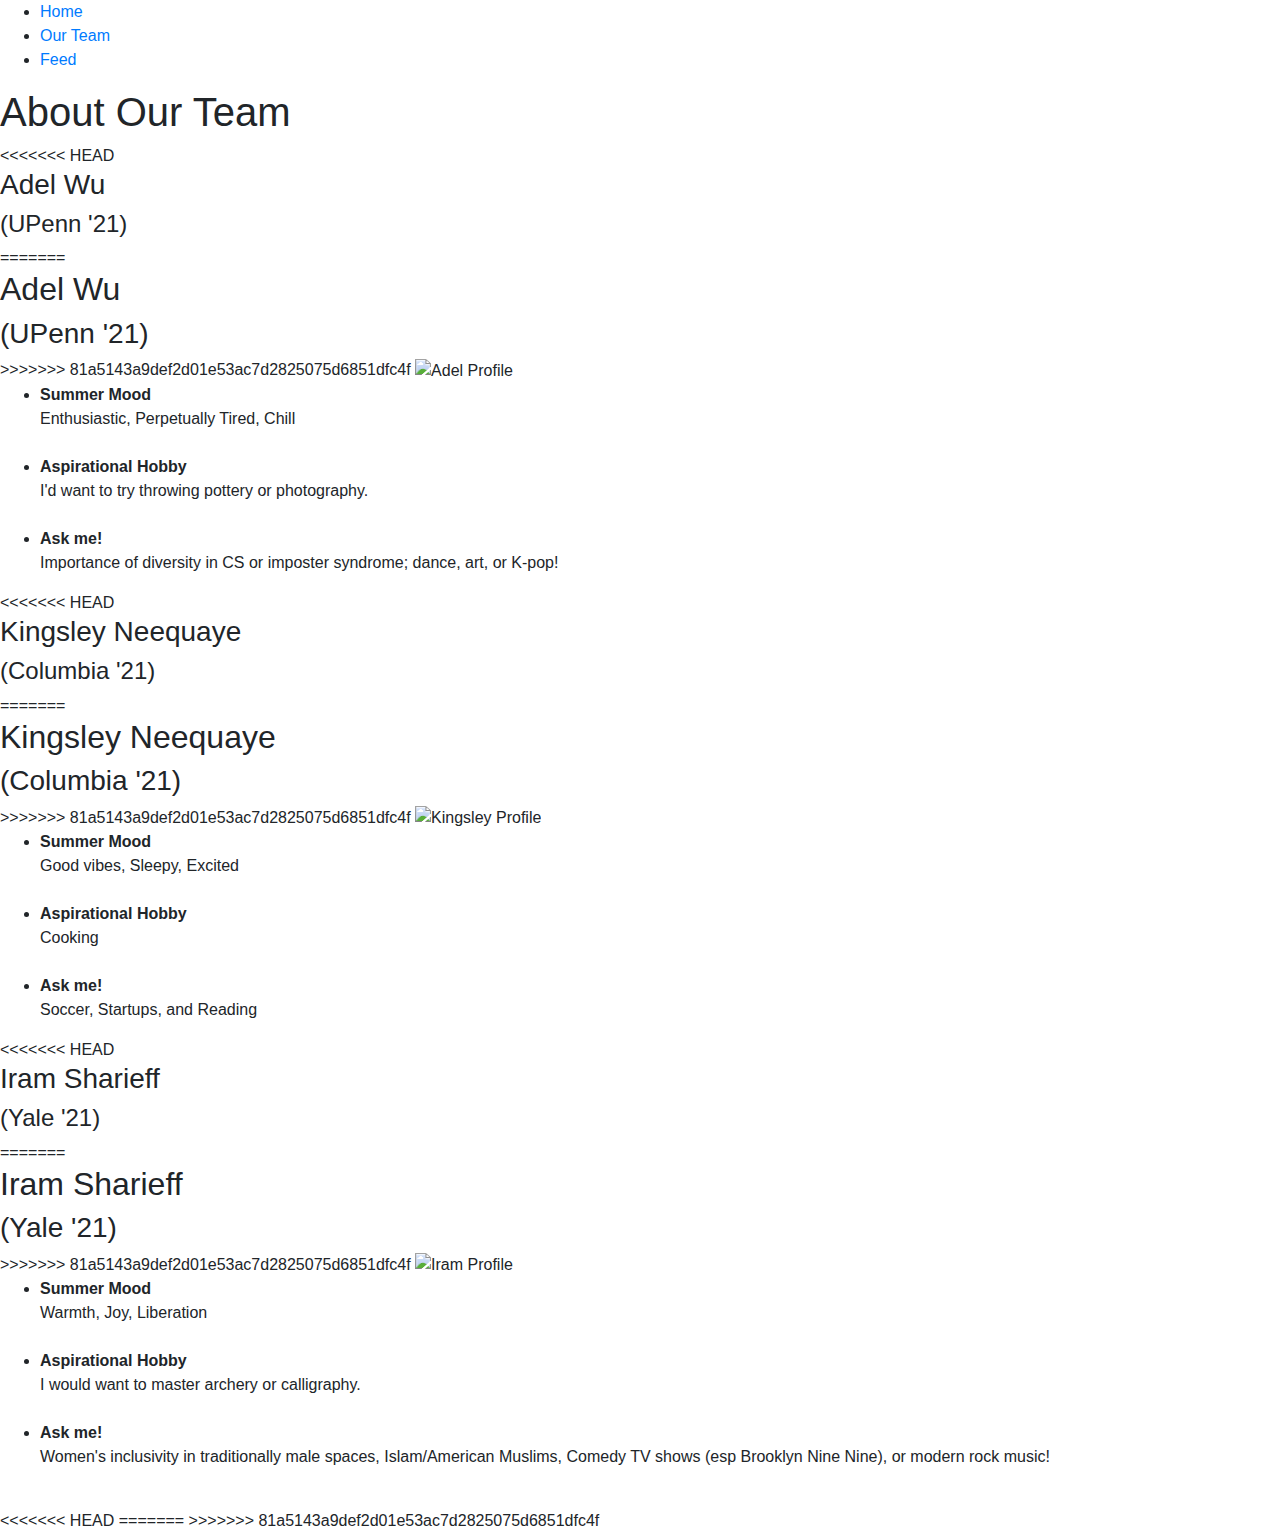
==== src/main/webapp/aboutus.html @ ef6d5b41 "merge conflicts" ====
<!--
Copyright 2019 Google Inc.

Licensed under the Apache License, Version 2.0 (the "License");
you may not use this file except in compliance with the License.
You may obtain a copy of the License at

    http://www.apache.org/licenses/LICENSE-2.0

Unless required by applicable law or agreed to in writing, software
distributed under the License is distributed on an "AS IS" BASIS,
WITHOUT WARRANTIES OR CONDITIONS OF ANY KIND, either express or implied.
See the License for the specific language governing permissions and
limitations under the License.
-->

<!DOCTYPE html>
<html lang="en">
  <head>
    <meta charset="UTF-8">
    <meta name="viewport" content="width=device-width, initial-scale=1, shrink-to-fit=no">
    <title>About Us</title>
    <link rel="stylesheet" href="https://stackpath.bootstrapcdn.com/bootstrap/4.3.1/css/bootstrap.min.css" integrity="sha384-ggOyR0iXCbMQv3Xipma34MD+dH/1fQ784/j6cY/iJTQUOhcWr7x9JvoRxT2MZw1T" crossorigin="anonymous">
    <link rel="stylesheet" href="/css/main.css">
    <script src="/js/navigation-loader.js"></script>
  </head>
  <body onload="addLoginOrLogoutLinkToNavigation();">
    <header>
      <nav>
        <ul id="navigation">
          <li><a href="/">Home</a></li>
          <li><a href="/aboutus.html">Our Team</a></li>
          <li><a href="/feed.html">Feed</a></li>
        </ul>
      </nav>
    </header>
    <h1>About Our Team</h1>


    <div class="profile-container">
      <div class="p profile1">
<<<<<<< HEAD
        <h3>Adel Wu </h3>
        <h4>(UPenn '21)</h4>
=======
        <h2>Adel Wu </h2>
        <h3>(UPenn '21)</h3>
>>>>>>> 81a5143a9def2d01e53ac7d2825075d6851dfc4f
        <img class="img-circle" src="https://scontent-lax3-2.xx.fbcdn.net/v/t1.0-9/48266623_1213149645505576_5769737754095124480_n.jpg?_nc_cat=101&_nc_oc=AQktuDbMLSjOc5sPMrSTSNy2iQ_R6tUv9DwPrsOshqscgassdSZnJsh4OTfk8ajcnyw&_nc_ht=scontent-lax3-2.xx&oh=8511c6efdf009b71db751c512d772914&oe=5D85525E" alt="Adel Profile" style=width:200px;>
        <ul id="description">
          <li> <b> Summer Mood </b> <br> Enthusiastic, Perpetually Tired, Chill</li> <br>
          <li> <b> Aspirational Hobby </b> <br> I'd want to try throwing pottery or photography.</li> <br>
          <li> <b> Ask me! </b> <br> Importance of diversity in CS or imposter syndrome; dance, art, or K-pop!</li>
        </ul>
      </div>

      <div class="p profile2">
<<<<<<< HEAD
        <h3>Kingsley Neequaye</h3>
        <h4>(Columbia '21)</h4>
=======
        <h2>Kingsley Neequaye</h2>
        <h3>(Columbia '21)</h3>
>>>>>>> 81a5143a9def2d01e53ac7d2825075d6851dfc4f
        <img class="img-circle" src="https://scontent-lax3-2.xx.fbcdn.net/v/t1.0-9/44431616_1041586839357365_9149291616299646976_o.jpg?_nc_cat=104&_nc_oc=AQkvZj95tT51mjKKOfwPALL0VqNSg_PdNB8ZiQgbigw5DsWVisUPdn1h-OosYSOSG2Q&_nc_ht=scontent-lax3-2.xx&oh=b2cc6242083746f5bcec9a9d70dd8612&oe=5D901354" alt="Kingsley Profile" style=width:200px;>
        <ul id="description">
          <li> <b> Summer Mood </b> <br> Good vibes, Sleepy, Excited</li> <br>
          <li> <b> Aspirational Hobby </b> <br> Cooking</li> <br>
          <li> <b> Ask me! </b> <br> Soccer, Startups, and Reading</li>
        </ul>
      </div>

      <div class="p profile3">
<<<<<<< HEAD
        <h3>Iram Sharieff</h3>
        <h4>(Yale '21)</h4>
=======
        <h2>Iram Sharieff</h2>
        <h3>(Yale '21)</h3>
>>>>>>> 81a5143a9def2d01e53ac7d2825075d6851dfc4f
        <img class="img-circle" src="https://scontent-lax3-2.xx.fbcdn.net/v/t1.0-9/56470452_2057639284334198_8972826674420776960_o.jpg?_nc_cat=105&_nc_oc=AQnPIhgYRiPQ-KSOGIIZvF8W_Oq9SL9LjjjI8M5XXgWl3Ll74t0heSZC_2PAi3GSpdw&_nc_ht=scontent-lax3-2.xx&oh=dce65ab0fcf79f75589bf2e89bbfc1f5&oe=5D7F7428" alt="Iram Profile" style=width:200px;>
        <ul id="description">
          <li> <b> Summer Mood </b> <br> Warmth, Joy, Liberation</li> <br>
          <li> <b> Aspirational Hobby </b> <br> I would want to master archery or calligraphy.</li> <br>
          <li> <b> Ask me! </b> <br> Women's inclusivity in traditionally male spaces, Islam/American Muslims, Comedy TV shows (esp Brooklyn Nine Nine), or modern rock music!</li> <br>
        </ul>
      </div>
    </div> 
    
<<<<<<< HEAD
    <script src="https://code.jquery.com/jquery-3.3.1.slim.min.js" integrity="sha384-q8i/X+965DzO0rT7abK41JStQIAqVgRVzpbzo5smXKp4YfRvH+8abtTE1Pi6jizo" crossorigin="anonymous"></script>
    <script src="https://cdnjs.cloudflare.com/ajax/libs/popper.js/1.14.7/umd/popper.min.js" integrity="sha384-UO2eT0CpHqdSJQ6hJty5KVphtPhzWj9WO1clHTMGa3JDZwrnQq4sF86dIHNDz0W1" crossorigin="anonymous"></script>
    <script src="https://stackpath.bootstrapcdn.com/bootstrap/4.3.1/js/bootstrap.min.js" integrity="sha384-JjSmVgyd0p3pXB1rRibZUAYoIIy6OrQ6VrjIEaFf/nJGzIxFDsf4x0xIM+B07jRM" crossorigin="anonymous"></script>

=======
>>>>>>> 81a5143a9def2d01e53ac7d2825075d6851dfc4f
  </body>
</html>
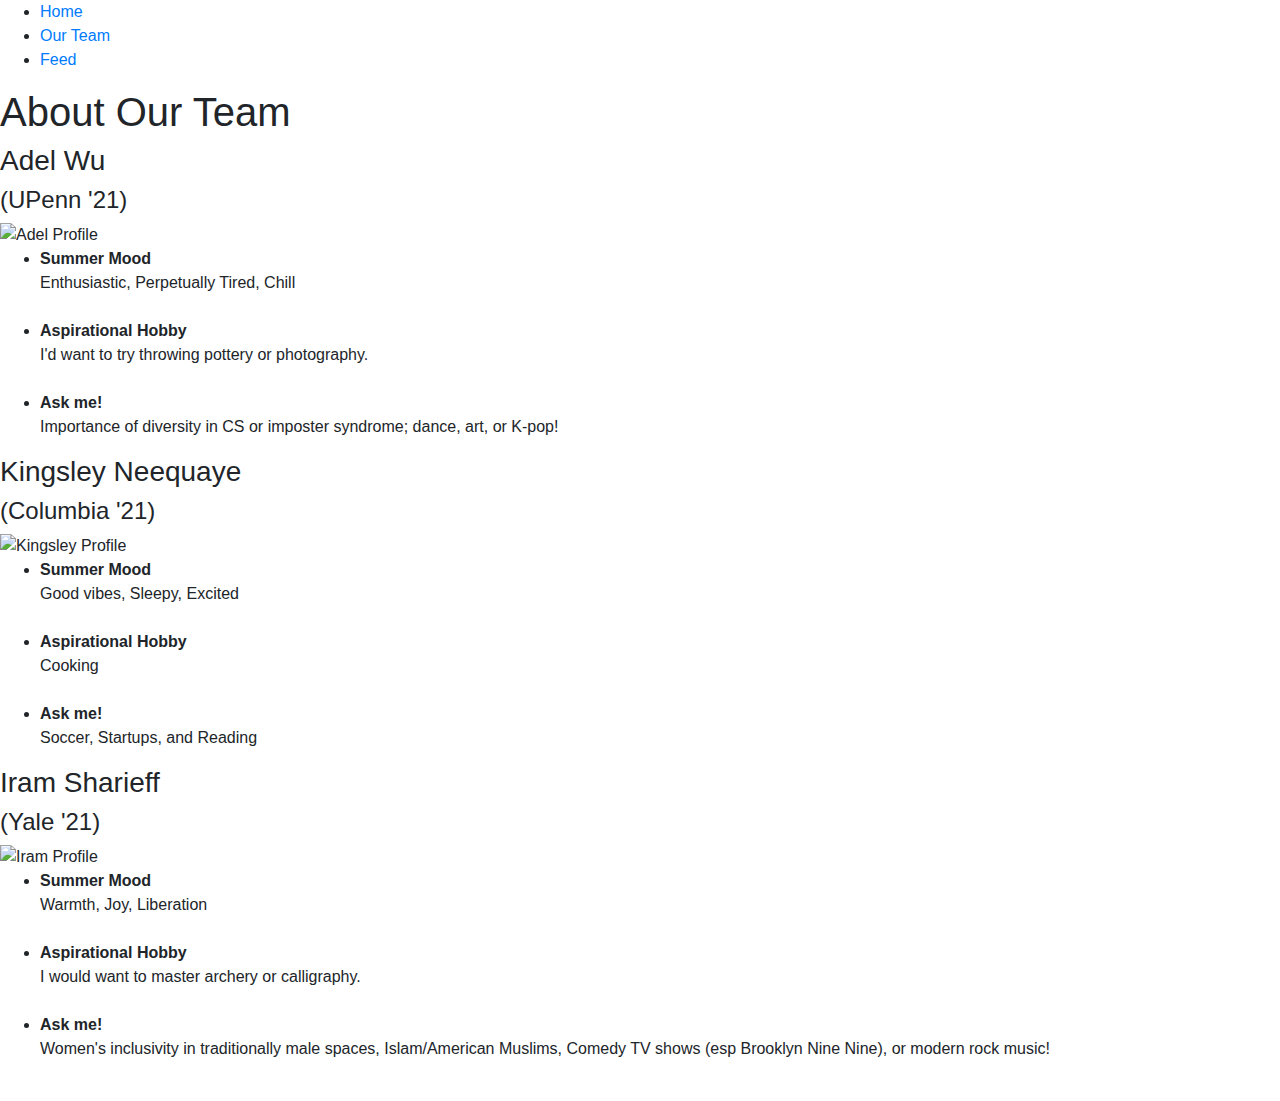
==== commit f95e14f8: "Merge branch 'master' of https://github.com/adelwu/team-18-codeu into IramDev" ====
--- a/src/main/webapp/aboutus.html
+++ b/src/main/webapp/aboutus.html
@@ -39,13 +39,8 @@
 
     <div class="profile-container">
       <div class="p profile1">
-<<<<<<< HEAD
         <h3>Adel Wu </h3>
         <h4>(UPenn '21)</h4>
-=======
-        <h2>Adel Wu </h2>
-        <h3>(UPenn '21)</h3>
->>>>>>> 81a5143a9def2d01e53ac7d2825075d6851dfc4f
         <img class="img-circle" src="https://scontent-lax3-2.xx.fbcdn.net/v/t1.0-9/48266623_1213149645505576_5769737754095124480_n.jpg?_nc_cat=101&_nc_oc=AQktuDbMLSjOc5sPMrSTSNy2iQ_R6tUv9DwPrsOshqscgassdSZnJsh4OTfk8ajcnyw&_nc_ht=scontent-lax3-2.xx&oh=8511c6efdf009b71db751c512d772914&oe=5D85525E" alt="Adel Profile" style=width:200px;>
         <ul id="description">
           <li> <b> Summer Mood </b> <br> Enthusiastic, Perpetually Tired, Chill</li> <br>
@@ -55,13 +50,8 @@
       </div>
 
       <div class="p profile2">
-<<<<<<< HEAD
         <h3>Kingsley Neequaye</h3>
         <h4>(Columbia '21)</h4>
-=======
-        <h2>Kingsley Neequaye</h2>
-        <h3>(Columbia '21)</h3>
->>>>>>> 81a5143a9def2d01e53ac7d2825075d6851dfc4f
         <img class="img-circle" src="https://scontent-lax3-2.xx.fbcdn.net/v/t1.0-9/44431616_1041586839357365_9149291616299646976_o.jpg?_nc_cat=104&_nc_oc=AQkvZj95tT51mjKKOfwPALL0VqNSg_PdNB8ZiQgbigw5DsWVisUPdn1h-OosYSOSG2Q&_nc_ht=scontent-lax3-2.xx&oh=b2cc6242083746f5bcec9a9d70dd8612&oe=5D901354" alt="Kingsley Profile" style=width:200px;>
         <ul id="description">
           <li> <b> Summer Mood </b> <br> Good vibes, Sleepy, Excited</li> <br>
@@ -71,13 +61,8 @@
       </div>
 
       <div class="p profile3">
-<<<<<<< HEAD
         <h3>Iram Sharieff</h3>
         <h4>(Yale '21)</h4>
-=======
-        <h2>Iram Sharieff</h2>
-        <h3>(Yale '21)</h3>
->>>>>>> 81a5143a9def2d01e53ac7d2825075d6851dfc4f
         <img class="img-circle" src="https://scontent-lax3-2.xx.fbcdn.net/v/t1.0-9/56470452_2057639284334198_8972826674420776960_o.jpg?_nc_cat=105&_nc_oc=AQnPIhgYRiPQ-KSOGIIZvF8W_Oq9SL9LjjjI8M5XXgWl3Ll74t0heSZC_2PAi3GSpdw&_nc_ht=scontent-lax3-2.xx&oh=dce65ab0fcf79f75589bf2e89bbfc1f5&oe=5D7F7428" alt="Iram Profile" style=width:200px;>
         <ul id="description">
           <li> <b> Summer Mood </b> <br> Warmth, Joy, Liberation</li> <br>
@@ -87,12 +72,9 @@
       </div>
     </div> 
     
-<<<<<<< HEAD
     <script src="https://code.jquery.com/jquery-3.3.1.slim.min.js" integrity="sha384-q8i/X+965DzO0rT7abK41JStQIAqVgRVzpbzo5smXKp4YfRvH+8abtTE1Pi6jizo" crossorigin="anonymous"></script>
     <script src="https://cdnjs.cloudflare.com/ajax/libs/popper.js/1.14.7/umd/popper.min.js" integrity="sha384-UO2eT0CpHqdSJQ6hJty5KVphtPhzWj9WO1clHTMGa3JDZwrnQq4sF86dIHNDz0W1" crossorigin="anonymous"></script>
     <script src="https://stackpath.bootstrapcdn.com/bootstrap/4.3.1/js/bootstrap.min.js" integrity="sha384-JjSmVgyd0p3pXB1rRibZUAYoIIy6OrQ6VrjIEaFf/nJGzIxFDsf4x0xIM+B07jRM" crossorigin="anonymous"></script>
 
-=======
->>>>>>> 81a5143a9def2d01e53ac7d2825075d6851dfc4f
   </body>
 </html>
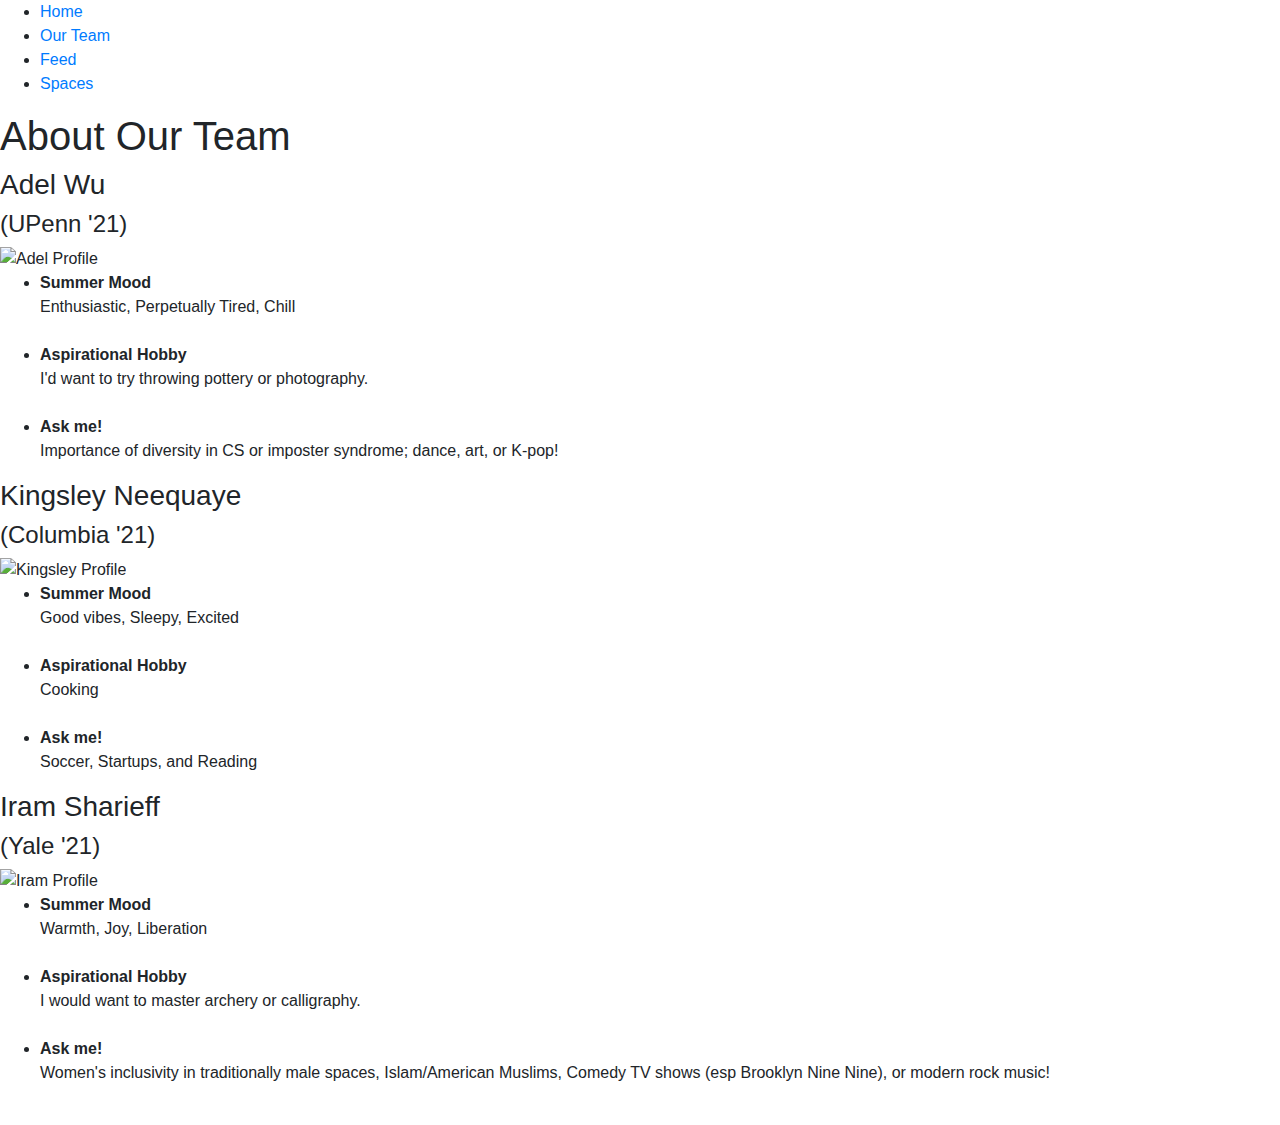
==== commit 094d3b0f: "Added hub-feed to the navigation bar" ====
--- a/src/main/webapp/aboutus.html
+++ b/src/main/webapp/aboutus.html
@@ -31,6 +31,7 @@
           <li><a href="/">Home</a></li>
           <li><a href="/aboutus.html">Our Team</a></li>
           <li><a href="/feed.html">Feed</a></li>
+          <li><a href="/hub-feed.html">Spaces</a></li>
         </ul>
       </nav>
     </header>
@@ -70,8 +71,8 @@
           <li> <b> Ask me! </b> <br> Women's inclusivity in traditionally male spaces, Islam/American Muslims, Comedy TV shows (esp Brooklyn Nine Nine), or modern rock music!</li> <br>
         </ul>
       </div>
-    </div> 
-    
+    </div>
+
     <script src="https://code.jquery.com/jquery-3.3.1.slim.min.js" integrity="sha384-q8i/X+965DzO0rT7abK41JStQIAqVgRVzpbzo5smXKp4YfRvH+8abtTE1Pi6jizo" crossorigin="anonymous"></script>
     <script src="https://cdnjs.cloudflare.com/ajax/libs/popper.js/1.14.7/umd/popper.min.js" integrity="sha384-UO2eT0CpHqdSJQ6hJty5KVphtPhzWj9WO1clHTMGa3JDZwrnQq4sF86dIHNDz0W1" crossorigin="anonymous"></script>
     <script src="https://stackpath.bootstrapcdn.com/bootstrap/4.3.1/js/bootstrap.min.js" integrity="sha384-JjSmVgyd0p3pXB1rRibZUAYoIIy6OrQ6VrjIEaFf/nJGzIxFDsf4x0xIM+B07jRM" crossorigin="anonymous"></script>
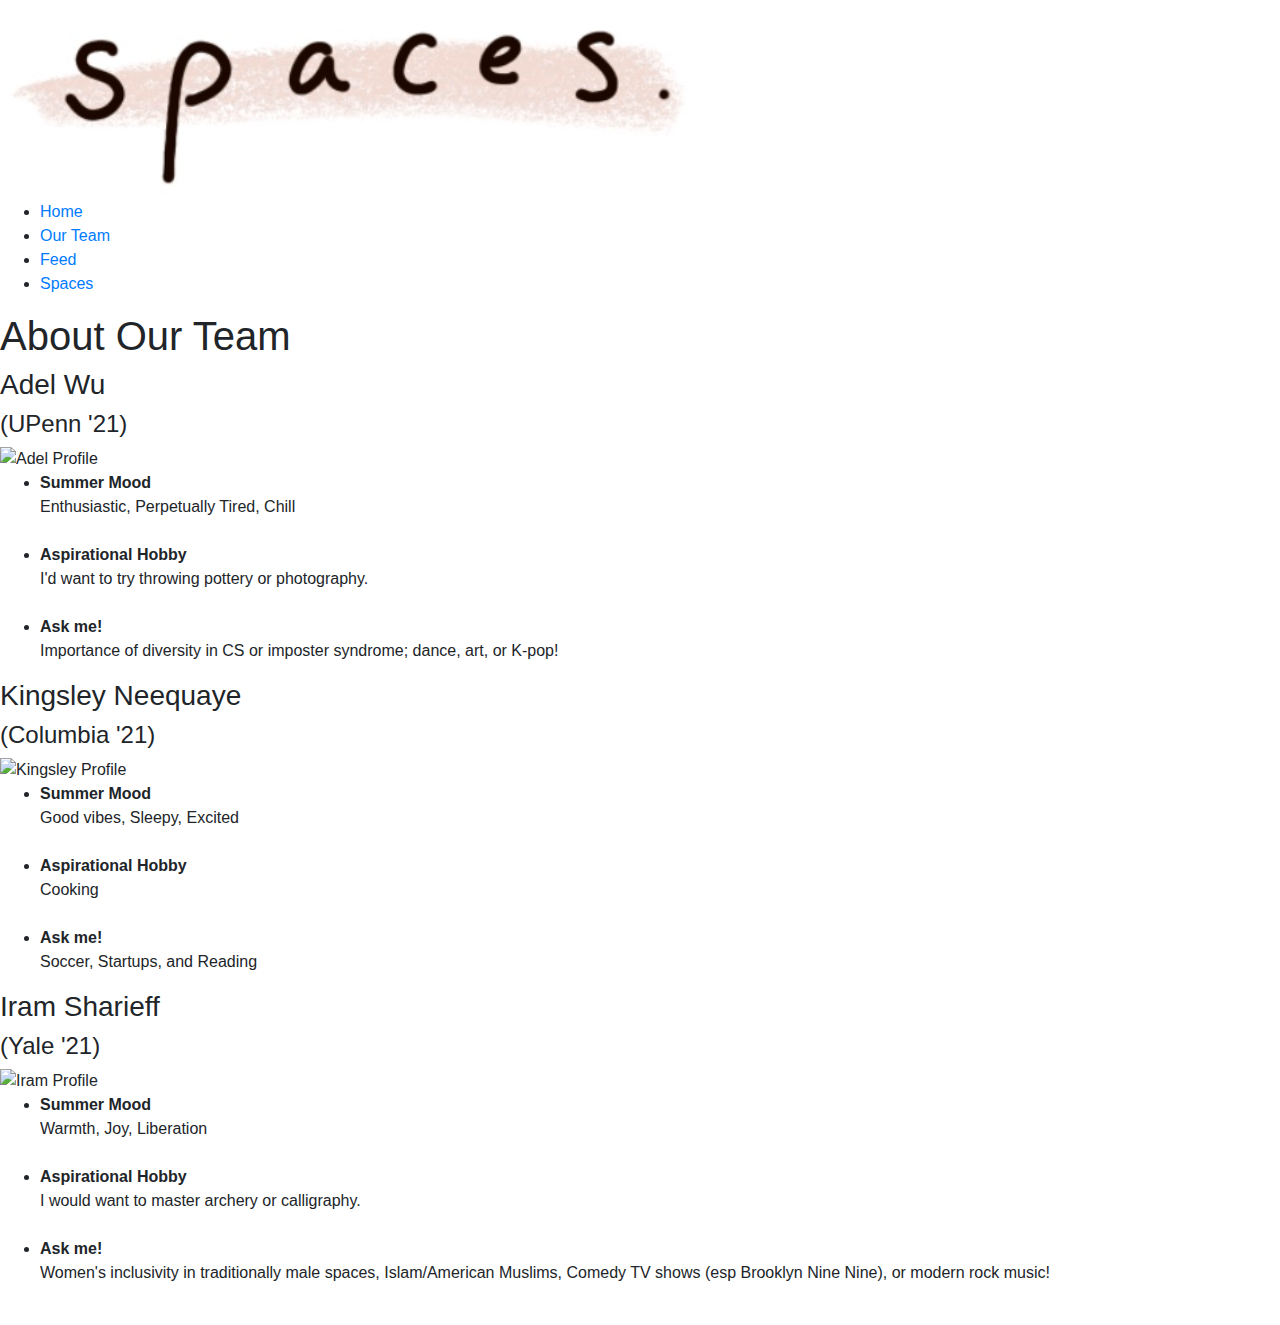
==== commit f7338499: "Lots of small changes" ====
--- a/src/main/webapp/aboutus.html
+++ b/src/main/webapp/aboutus.html
@@ -26,6 +26,7 @@
   </head>
   <body onload="addLoginOrLogoutLinkToNavigation();">
     <header>
+      <img src="spaces-wordmark.png" alt="spaces" class="wordmark" />
       <nav>
         <ul id="navigation">
           <li><a href="/">Home</a></li>
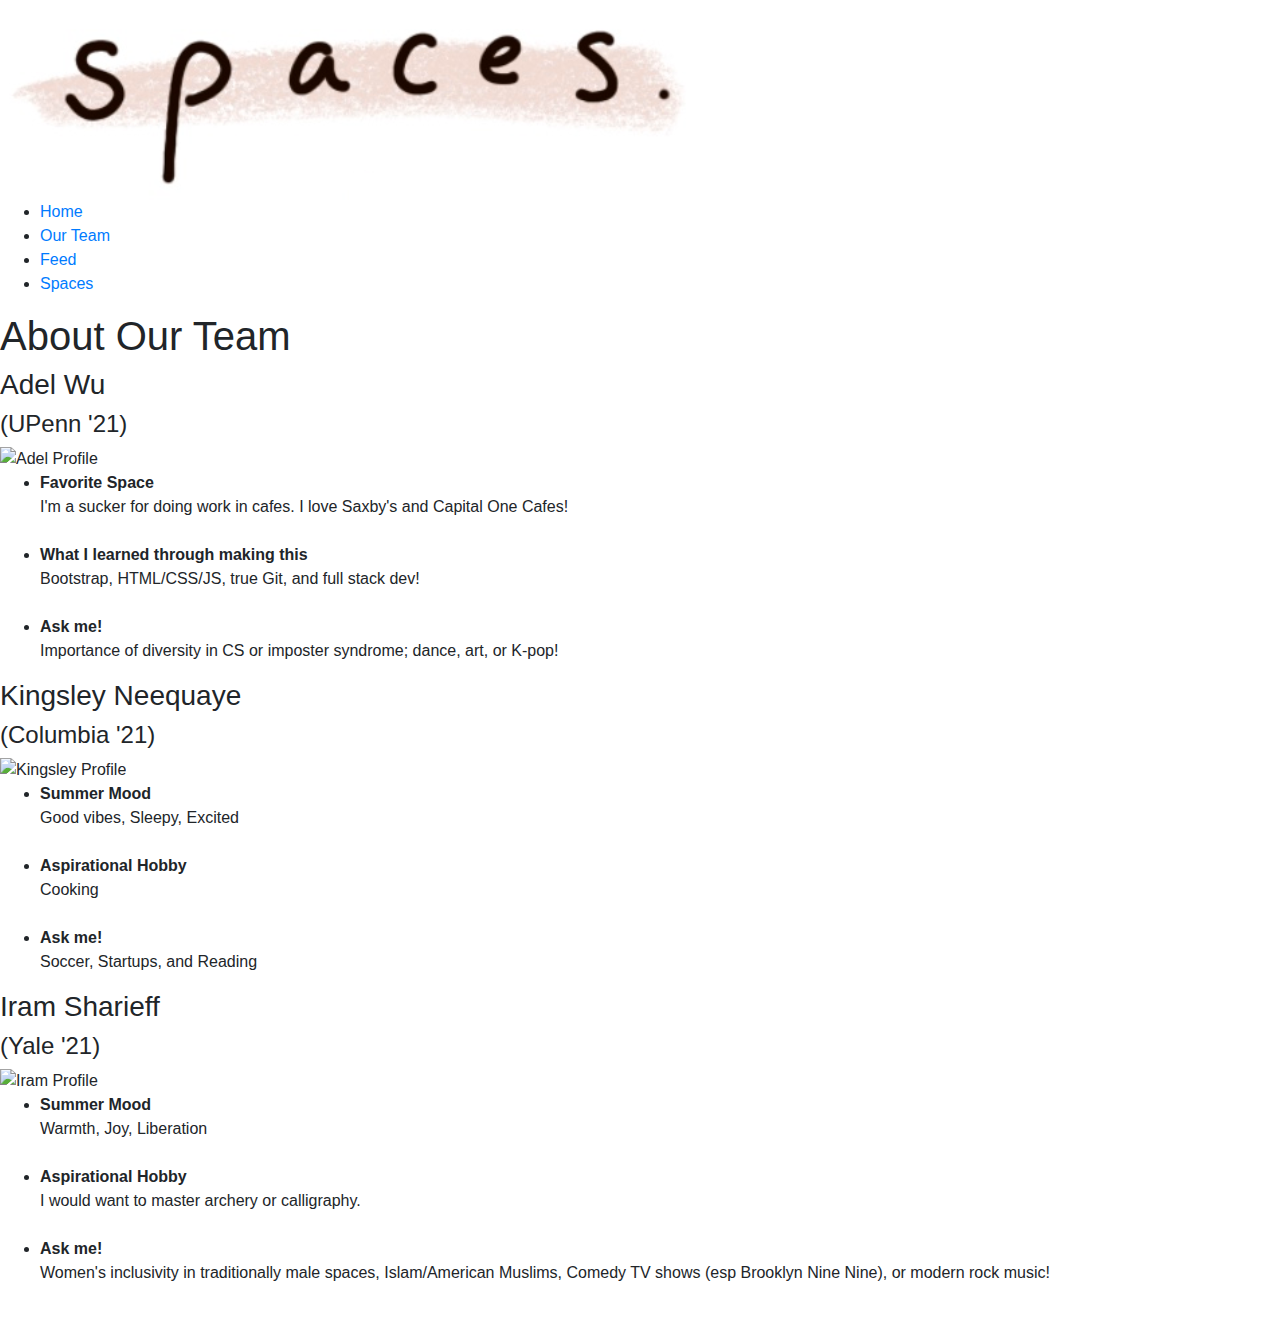
==== commit eba93298: "changed about me" ====
--- a/src/main/webapp/aboutus.html
+++ b/src/main/webapp/aboutus.html
@@ -45,8 +45,8 @@
         <h4>(UPenn '21)</h4>
         <img class="img-circle" src="https://scontent-lax3-2.xx.fbcdn.net/v/t1.0-9/48266623_1213149645505576_5769737754095124480_n.jpg?_nc_cat=101&_nc_oc=AQktuDbMLSjOc5sPMrSTSNy2iQ_R6tUv9DwPrsOshqscgassdSZnJsh4OTfk8ajcnyw&_nc_ht=scontent-lax3-2.xx&oh=8511c6efdf009b71db751c512d772914&oe=5D85525E" alt="Adel Profile" style=width:200px;>
         <ul id="description">
-          <li> <b> Summer Mood </b> <br> Enthusiastic, Perpetually Tired, Chill</li> <br>
-          <li> <b> Aspirational Hobby </b> <br> I'd want to try throwing pottery or photography.</li> <br>
+          <li> <b> Favorite Space</b> <br> I'm a sucker for doing work in cafes. I love Saxby's and Capital One Cafes!</li> <br>
+          <li> <b> What I learned through making this </b> <br> Bootstrap, HTML/CSS/JS, true Git, and full stack dev!</li> <br>
           <li> <b> Ask me! </b> <br> Importance of diversity in CS or imposter syndrome; dance, art, or K-pop!</li>
         </ul>
       </div>
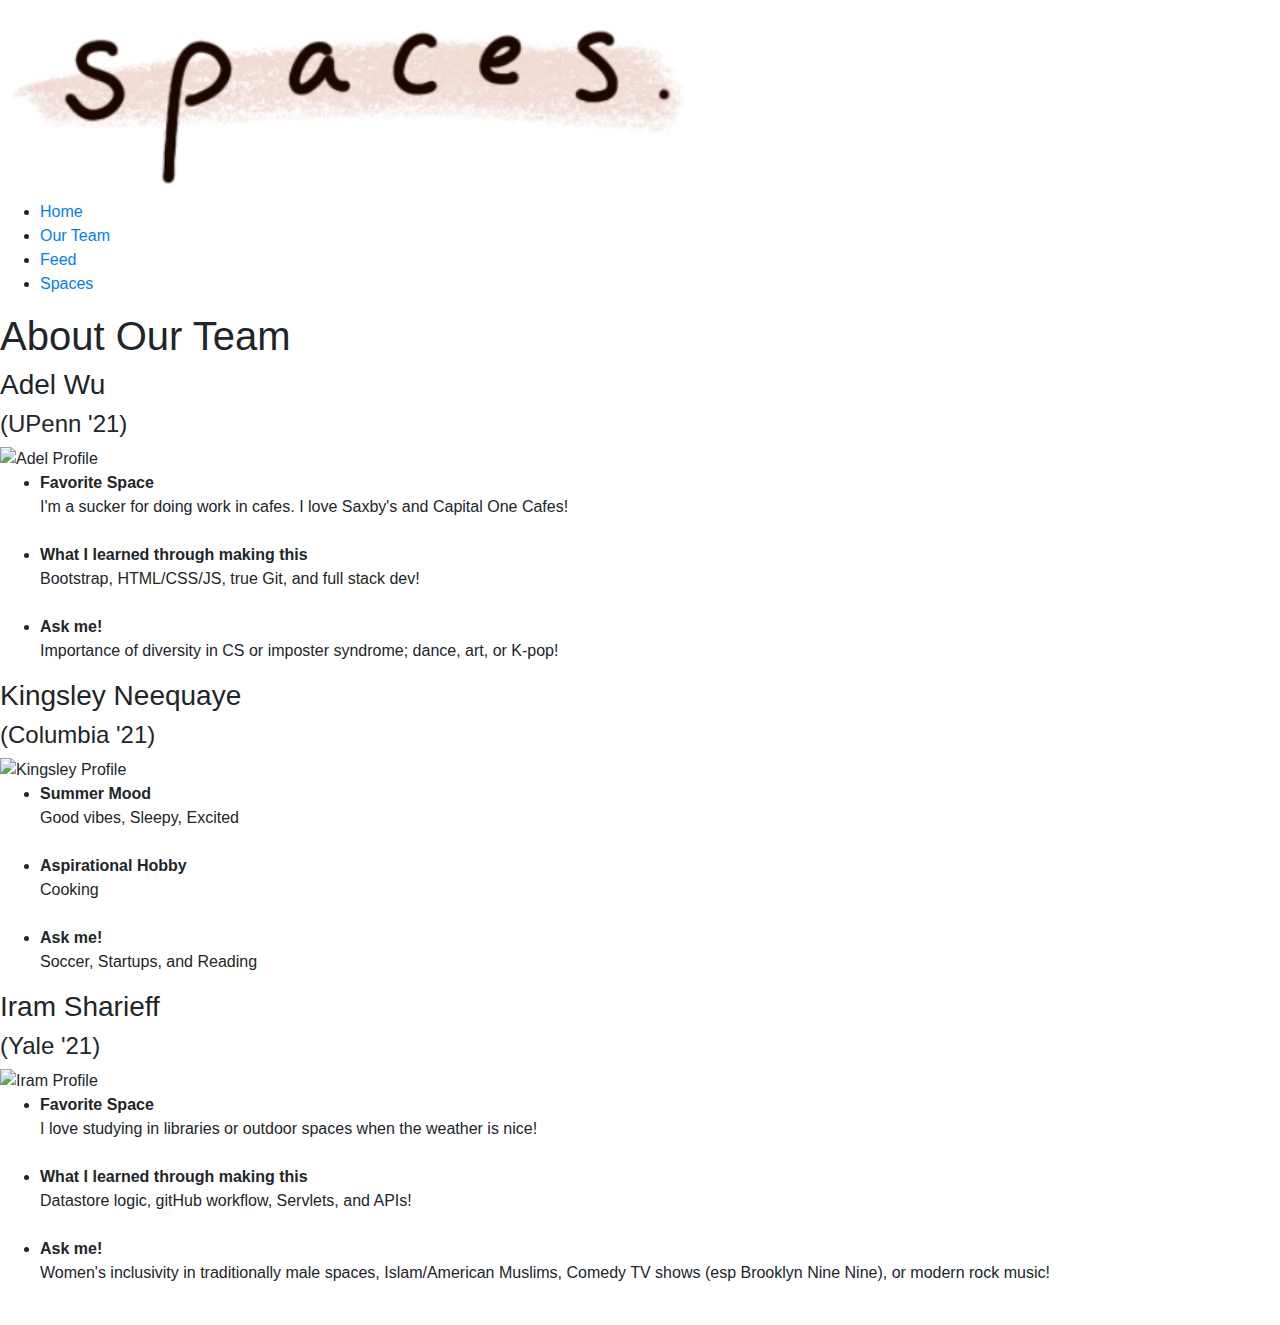
==== commit 277b441f: "Updated about us page" ====
--- a/src/main/webapp/aboutus.html
+++ b/src/main/webapp/aboutus.html
@@ -67,8 +67,8 @@
         <h4>(Yale '21)</h4>
         <img class="img-circle" src="https://scontent-lax3-2.xx.fbcdn.net/v/t1.0-9/56470452_2057639284334198_8972826674420776960_o.jpg?_nc_cat=105&_nc_oc=AQnPIhgYRiPQ-KSOGIIZvF8W_Oq9SL9LjjjI8M5XXgWl3Ll74t0heSZC_2PAi3GSpdw&_nc_ht=scontent-lax3-2.xx&oh=dce65ab0fcf79f75589bf2e89bbfc1f5&oe=5D7F7428" alt="Iram Profile" style=width:200px;>
         <ul id="description">
-          <li> <b> Summer Mood </b> <br> Warmth, Joy, Liberation</li> <br>
-          <li> <b> Aspirational Hobby </b> <br> I would want to master archery or calligraphy.</li> <br>
+          <li> <b> Favorite Space</b> <br> I love studying in libraries or outdoor spaces when the weather is nice!</li> <br>
+          <li> <b> What I learned through making this </b> <br> Datastore logic, gitHub workflow, Servlets, and APIs!</li> <br>
           <li> <b> Ask me! </b> <br> Women's inclusivity in traditionally male spaces, Islam/American Muslims, Comedy TV shows (esp Brooklyn Nine Nine), or modern rock music!</li> <br>
         </ul>
       </div>
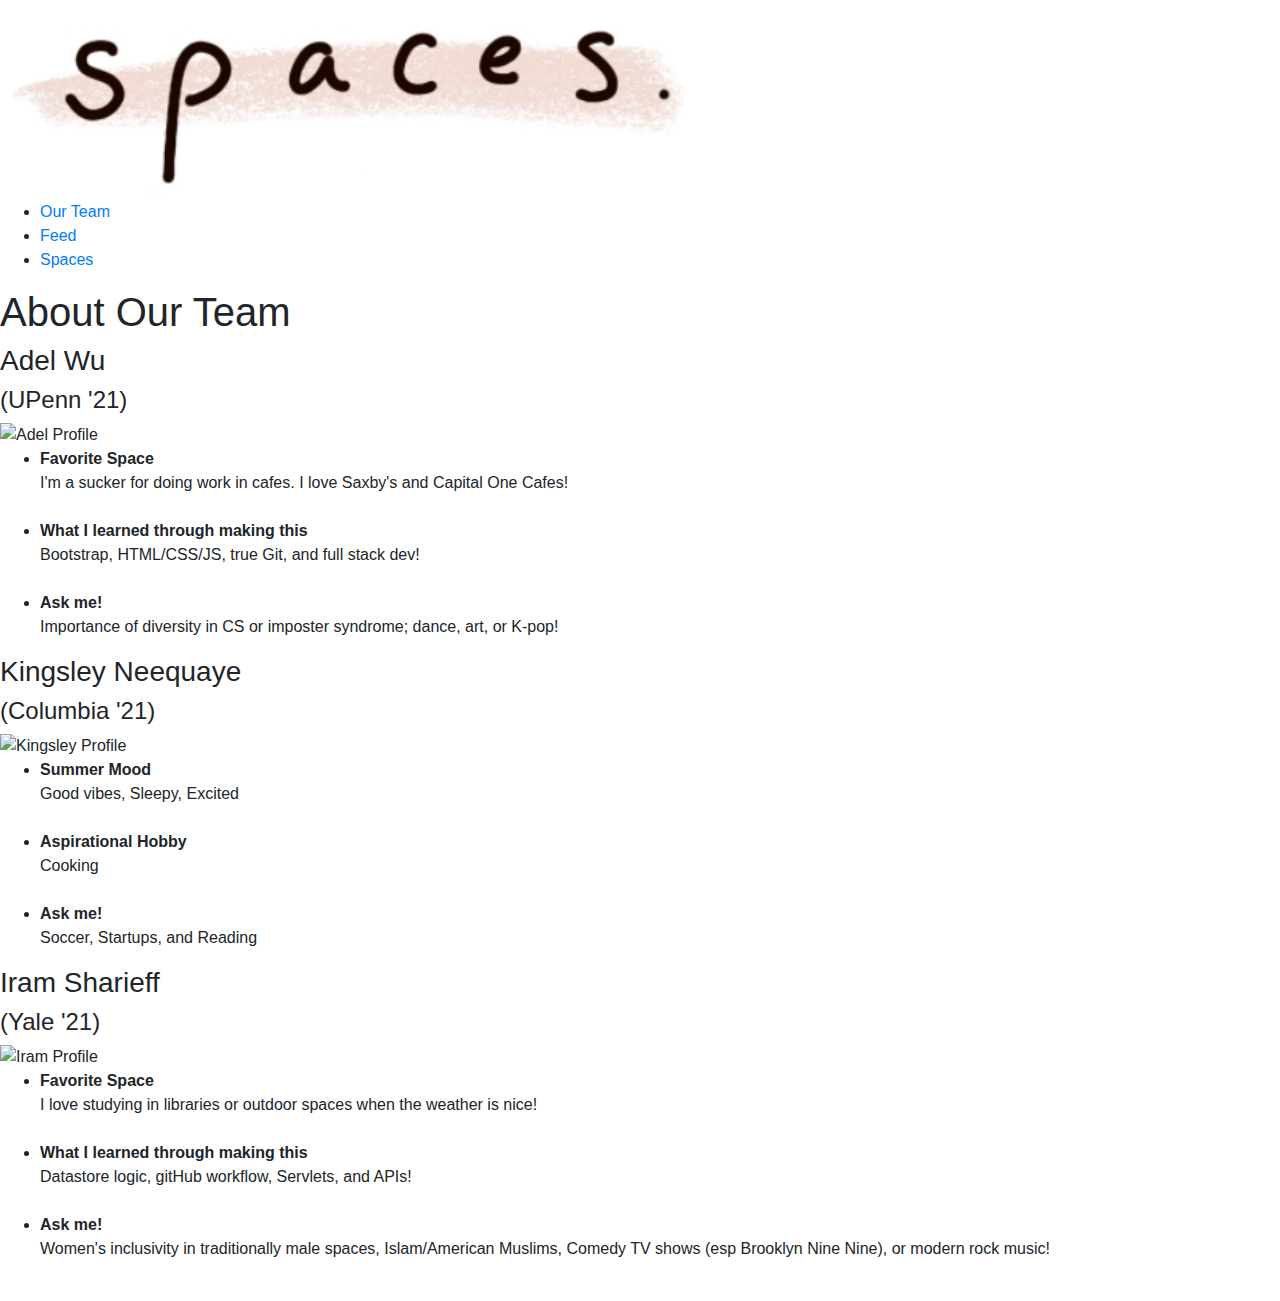
==== commit 7ae8e393: "Merge branch 'master' of https://github.com/adelwu/team-18-codeu into AdelHub" ====
--- a/src/main/webapp/aboutus.html
+++ b/src/main/webapp/aboutus.html
@@ -26,10 +26,11 @@
   </head>
   <body onload="addLoginOrLogoutLinkToNavigation();">
     <header>
-      <img src="spaces-wordmark.png" alt="spaces" class="wordmark" />
+      <a href="/">
+        <img src="spaces-wordmark.png" alt="spaces" class="wordmark" />
+      </a>
       <nav>
         <ul id="navigation">
-          <li><a href="/">Home</a></li>
           <li><a href="/aboutus.html">Our Team</a></li>
           <li><a href="/feed.html">Feed</a></li>
           <li><a href="/hub-feed.html">Spaces</a></li>
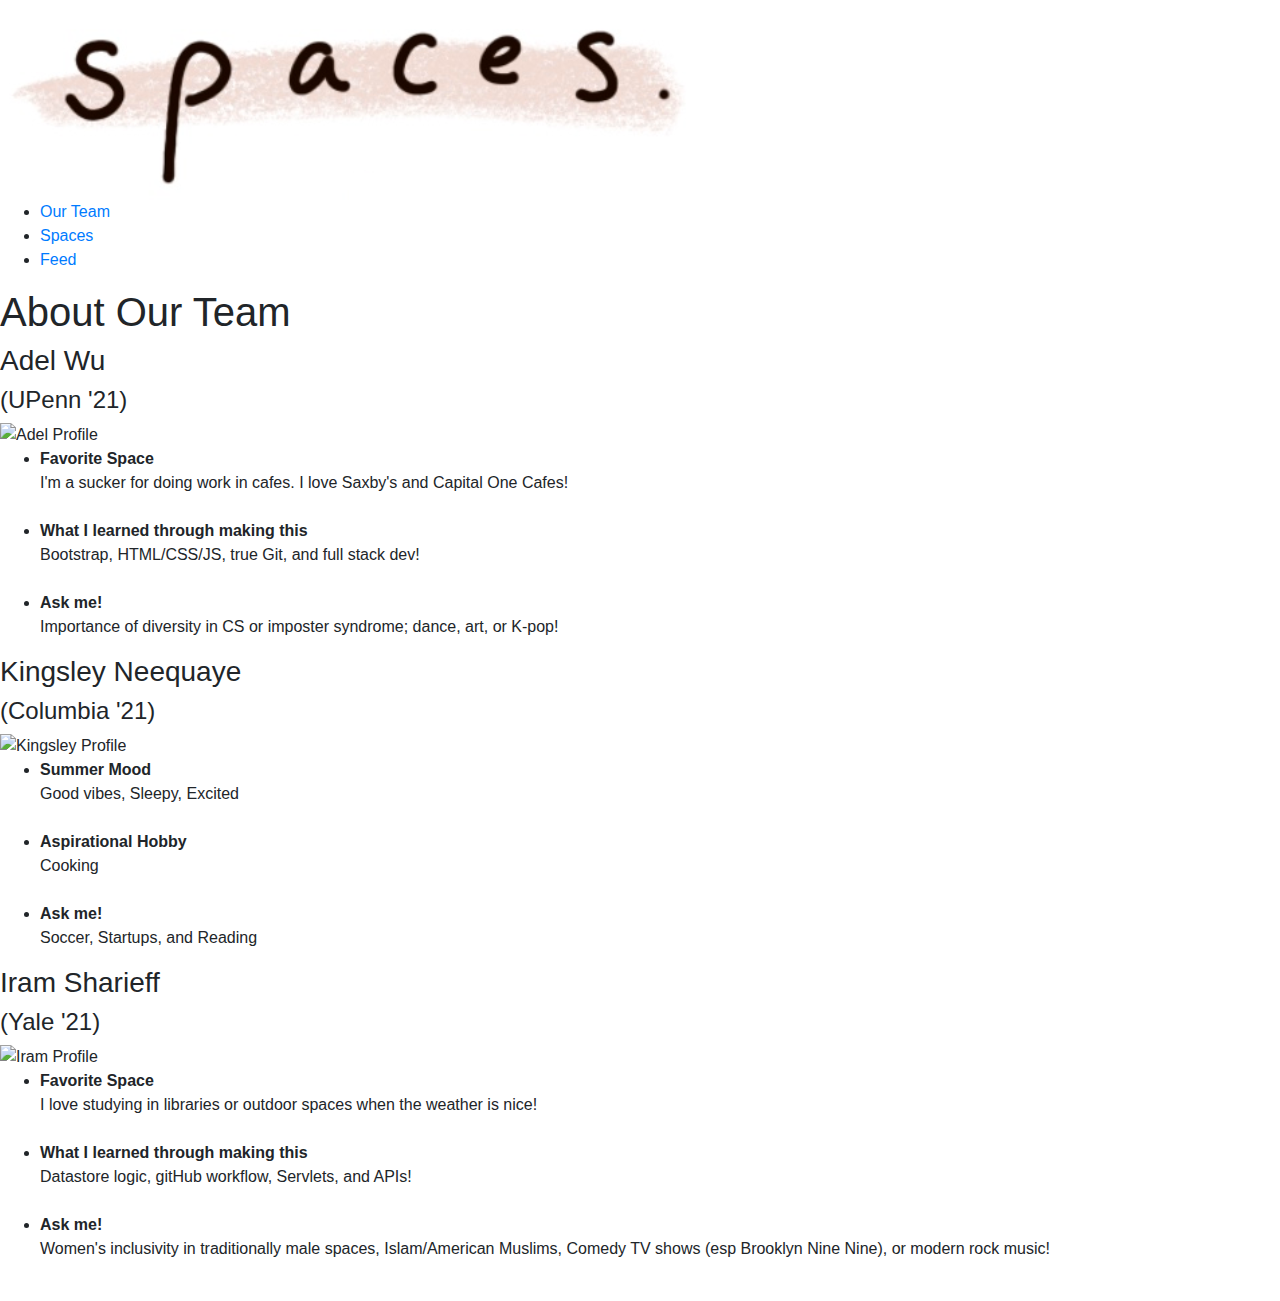
==== commit e62b20df: "Changed nav bar order" ====
--- a/src/main/webapp/aboutus.html
+++ b/src/main/webapp/aboutus.html
@@ -32,8 +32,8 @@
       <nav>
         <ul id="navigation">
           <li><a href="/aboutus.html">Our Team</a></li>
+          <li><a href="/hub-feed.html">Spaces</a></li>
           <li><a href="/feed.html">Feed</a></li>
-          <li><a href="/hub-feed.html">Spaces</a></li>
         </ul>
       </nav>
     </header>
